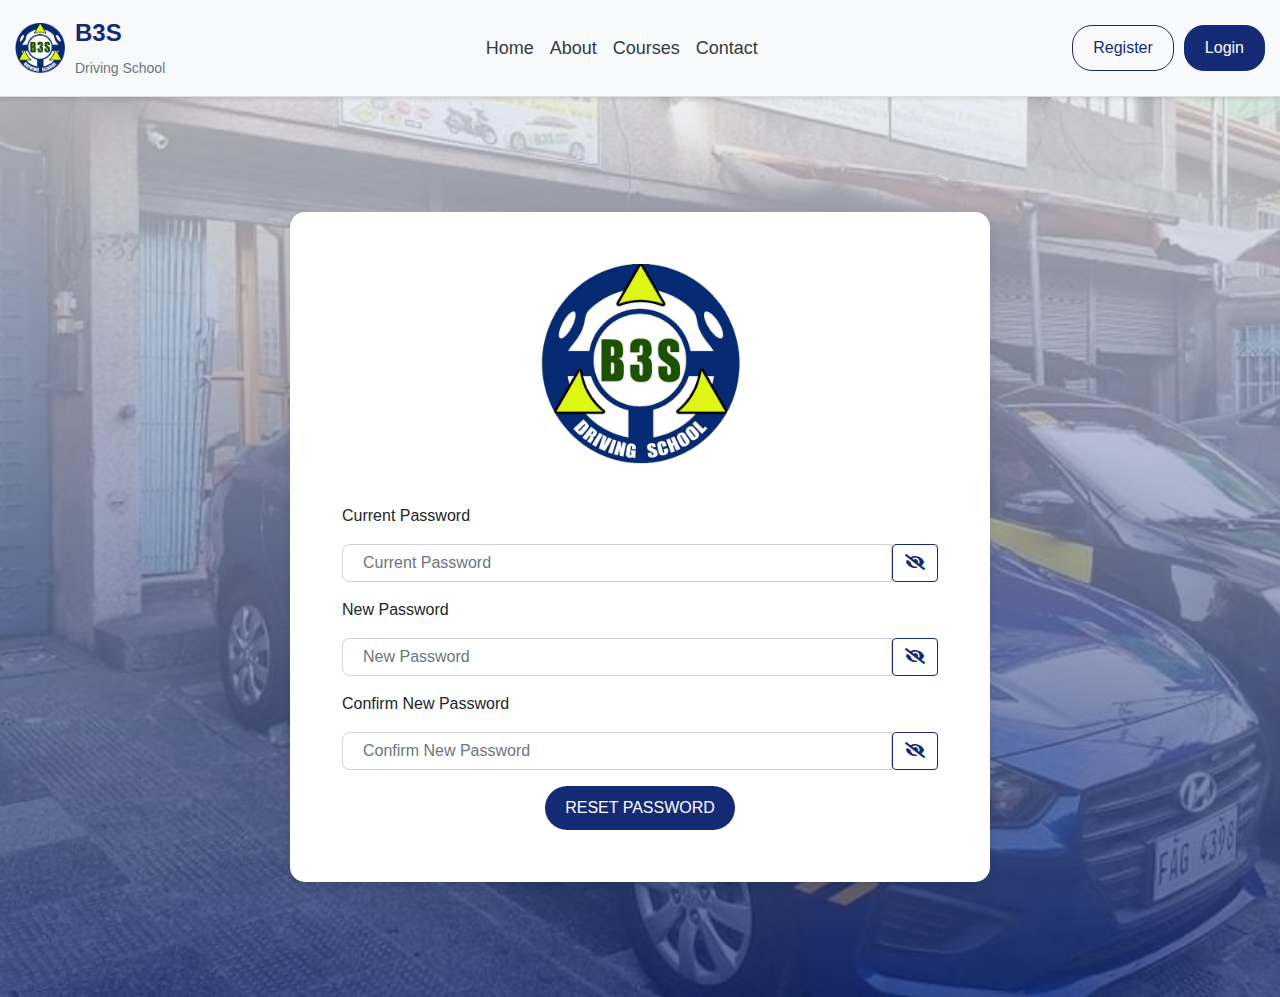
==== change.html @ 0b0b193e "anything" ====
<!DOCTYPE html>
<html lang="en">
<head>
    <meta charset="UTF-8">
    <meta name="viewport" content="width=device-width, initial-scale=1.0">
    <title>Reset Password</title>
    <link href="https://stackpath.bootstrapcdn.com/bootstrap/4.5.2/css/bootstrap.min.css" rel="stylesheet">
    <link rel="stylesheet" href="https://cdnjs.cloudflare.com/ajax/libs/font-awesome/5.15.4/css/all.min.css"> 
    <link rel="stylesheet" href="styles.css">
</head>
<body>
    <div class="top-section">
        <nav class="navbar navbar-expand-lg navbar-light bg-light">
            <div class="container-fluid">
                <a class="navbar-brand d-flex align-items-center" href="#">
                    <img src="assets/logo.png" alt="B3S Logo" height="50">
                    <div>
                        <span class="brand-name">B3S</span><br>
                        <span class="sub-title">Driving School</span>
                    </div>
                </a>
                <div class="collapse navbar-collapse" id="navbarNav">
                    <div class="d-flex justify-content-center flex-grow-1">
                        <ul class="navbar-nav">
                            <li class="nav-item"><a class="nav-link text-dark" href="#">Home</a></li>
                            <li class="nav-item"><a class="nav-link text-dark" href="#">About</a></li>
                            <li class="nav-item"><a class="nav-link text-dark" href="courses.html">Courses</a></li>
                            <li class="nav-item"><a class="nav-link text-dark" href="#">Contact</a></li>
                        </ul>
                    </div>
                    <div class="d-flex mt-3 mt-lg-0">
                        <button class="btn btn-outline-primary me-2" type="button">Register</button>
                        <button class="btn btn-primary" type="button">Login</button>
                    </div>
                </div>
                <button class="navbar-toggler" type="button" data-toggle="collapse" data-target="#navbarNav" aria-controls="navbarNav" aria-expanded="false" aria-label="Toggle navigation">
                    <span class="navbar-toggler-icon"></span>
                </button>
            </div>
        </nav>
    </div>


    <main class="d-flex align-items-center">
        <div class="container d-flex justify-content-center">
            <div class="card login-card">
                <div class="card-body">
                    <img src="assets/logo.png" alt="Logo" class="login-logo"><br>
                    <form class="login-form">
                        <div class="mb-3">
                            <label for="current-password" class="form-label">Current Password</label>
                            <div class="input-group">
                                <input type="password" class="form-control" id="current-password" placeholder="Current Password">
                                <button class="btn btn-outline-primary" type="button" id="toggleCurrentPassword"><i class="fas fa-eye-slash"></i></button>
                            </div>               
                        </div>
                        <div class="mb-3">
                            <label for="new-password" class="form-label">New Password</label>
                            <div class="input-group">
                                <input type="password" class="form-control" id="new-password" placeholder="New Password">
                                <button class="btn btn-outline-primary" type="button" id="toggleNewPassword"><i class="fas fa-eye-slash"></i></button>
                            </div>          
                        </div>
                        <div class="mb-3">
                            <label for="confirm-password" class="form-label">Confirm New Password</label>
                            <div class="input-group">
                                <input type="password" class="form-control" id="confirm-password" placeholder="Confirm New Password">
                                <button class="btn btn-outline-primary" type="button" id="toggleConfirmPassword"><i class="fas fa-eye-slash"></i></button>
                            </div>
                        </div>                    
                        <div class="d-flex justify-content-center">
                            <button type="button" class="btn btn-outline-primary login-btn">RESET PASSWORD</button>
                        </div>
                    </form>
                </div>
            </div>
        </div>
    </main>    
    
<script src="https://code.jquery.com/jquery-3.6.0.min.js"></script>
<script src="https://cdn.jsdelivr.net/npm/@popperjs/core@2.11.6/dist/umd/popper.min.js"></script>
<script src="https://cdn.jsdelivr.net/npm/bootstrap@5.3.0-alpha1/dist/js/bootstrap.min.js"></script>
<script src="change.js"></script>
</body>
</html>
---- styles.css ----
body {
    font-family: 'Arial', sans-serif;
    margin: 0;
    min-height: 100vh;
    overflow: hidden;
    background: linear-gradient(rgba(254, 254, 254, 0.7), rgba(20, 42, 116, 0.7)), url('assets/b3s.jpg');
    background-size: cover;
    background-position: center;
}

/* Navbar Styles */
.navbar {
    position: relative;
    top: 0;
    width: 100%;
    z-index: 1000; /* Ensure it's above other elements */
    background-color: rgba(255, 255, 255, 0.9); /* Semi-transparent background for navbar */
    border-bottom: 1px solid #ddd; /* Optional: border for better visibility */
    padding: 10px 0; /* Optional: padding for spacing */
    box-shadow: 0 2px 4px rgba(0, 0, 0, 0.1); /* Optional: subtle shadow for better visibility */
    transition: top 0.3s; /* Smooth transition for hiding/showing */
}



/* Navbar Brand Styles */
.navbar-brand {
    display: flex;
    align-items: center;
}

.navbar-brand img {
    height: 50px;
    margin-right: 10px;
}

.navbar-brand .brand-name {
    font-weight: bold;
    font-size: 24px;
    color: #142a74; /* Updated text color */
    margin: 0;
}

.navbar-brand .sub-title {
    font-size: 14px;
    color: #6c757d; /* Updated text color */
    margin: 0;
}

/* Navbar Link Styles */
.navbar-nav .nav-link {
    font-size: 18px;
    color: #343a40 !important; /* Updated text color */
}

.navbar .btn {
    font-size: 16px;
    padding: 10px 20px;
    border-radius: 20px;
    margin-left: 10px;
}

/* Button Styles */
.btn-outline-primary {
    color: #142A74;
    border-color: #142A74;
}

.btn-outline-primary:hover {
    background-color: #142A74 !important;
    color: white;
    border-color: #142A74;
}

.btn-primary {
    background-color: #142A74;
    border-color: #142A74;
}

.btn-primary:hover {
    background-color: #0d1d51 !important;
    border-color: #0d1d51;
}

/* Navbar Menu Style (hidden by default) */
.navbar-nav-slide {
    position: fixed;
    top: 0;
    right: 0;
    width: 250px;
    height: 100%;
    background-color: white;
    box-shadow: -4px 0px 8px rgba(0, 0, 0, 0.2);
    transform: translateX(100%); /* Default position: hidden */
    transition: transform 0.3s ease-in-out;
    z-index: 1000;
    overflow-y: auto; /* Allows scrolling if content overflows */
}

/* Navbar Menu Slide Out Effect */
.navbar-nav-slide.show {
    transform: translateX(0);
}
/* Overlay styles */
.overlay {
    position: fixed;
    top: 0;
    left: 0;
    width: 100%;
    height: 100%;
    background: rgba(0, 0, 0, 0.5);
    opacity: 0;
    transition: opacity 0.3s ease-in-out;
    z-index: 999;
    display: none; /* Hidden by default */
}

/* Show overlay when navbar is open */
.overlay.show {
    opacity: 1;
    display: block; /* Show when navbar is open */
}

/* Responsive adjustments */
@media (max-width: 991.98px) {
    .navbar-nav-slide {
        display: flex;
        flex-direction: column;
        justify-content: center;
        align-items: center;
    }

    .navbar-collapse {
        display: flex;
        flex-direction: column;
    }
}
p {
    font-size: 20px;
}

.input-group-text, .btn-outline-secondary {
    cursor: pointer;
}

.login-logo {
    width: 50%;
    height: auto;
}

/* Main container styles */
main {
    min-height: 100vh;
}

/* Card styles */
.card {
    border: none;
    border-radius: 15px;
    box-shadow: 0 4px 8px rgba(0, 0, 0, 0.1);
    background: #fff;
    padding: 2rem;
    max-width: 700px;
    width: 100%;
}
/* Updated button styles */
/* Updated button styles */
.save-btn {
    background-color: #142A74;
    color: #fff;
    border: none;
    border-radius: 50px;
    padding: 10px 20px;
    transition: background-color 0.3s ease;
}

.save-btn:hover {
    background-color: #0d1d51 !important;
    color: white !important;
}

/* Center the button container */
.d-flex-center {
    display: flex;
    justify-content: center; /* Center horizontally */
    align-items: center;     /* Center vertically (if needed) */
    width: 100%;
    margin-top: 2rem;        /* Adjust margin as needed */
}

/* Logo image styles */
.login-logo {
    display: block;
    margin: 0 auto;
    width: 200px; /* Adjust as needed */
}

/* Form styles */
.login-form {
    margin-top: 1rem;
}


/* Input styles */
.form-control {
    border-radius: 8px;
    border: 1px solid #ced4da;
    padding: 0.75rem 1.25rem;
    font-size: 1rem;
}

.input-group-text {
    border-radius: 8px 0 0 8px;
    background: #f8f9fa;
    border: 1px solid #ced4da;
}

.input-group {
    margin-top: 0.5rem;
}

/* Password toggle button styles */
.btn-outline-secondary {
    border-radius: 0 8px 8px 0;
}

.btn-outline-secondary i {
    font-size: 1.5rem;
}

.login-btn {
    background-color: #142A74;
    color: #fff;
    border: none;
    border-radius: 50px;
    padding: 10px 20px;
    transition: background-color 0.3s ease;
}
.login-btn:hover {
    background-color: #0d1d51 !important;
    color: white !important;
}

/* Link styles */
.text-dark {
    color: #142a74;
}

.text-dark:hover {
    text-decoration: underline;
}


.verification-code-input {
    width: 50px;
    height: 50px;
    text-align: center;
    font-size: 24px;
    margin: 0 5px;
    border: 1px solid #ccc;
    border-radius: 5px;
}
/* Custom Radio Button Styles */
.form-check-input {
    border: 2px solid #142a74;
    background-color: #fff;
    border-radius: 50%;
    position: relative;
    width: 1.5em;
    height: 1.5em;
    appearance: none;
}

.form-check-input:checked {
    background-color: #142a74;
    border-color: #142a74;
}
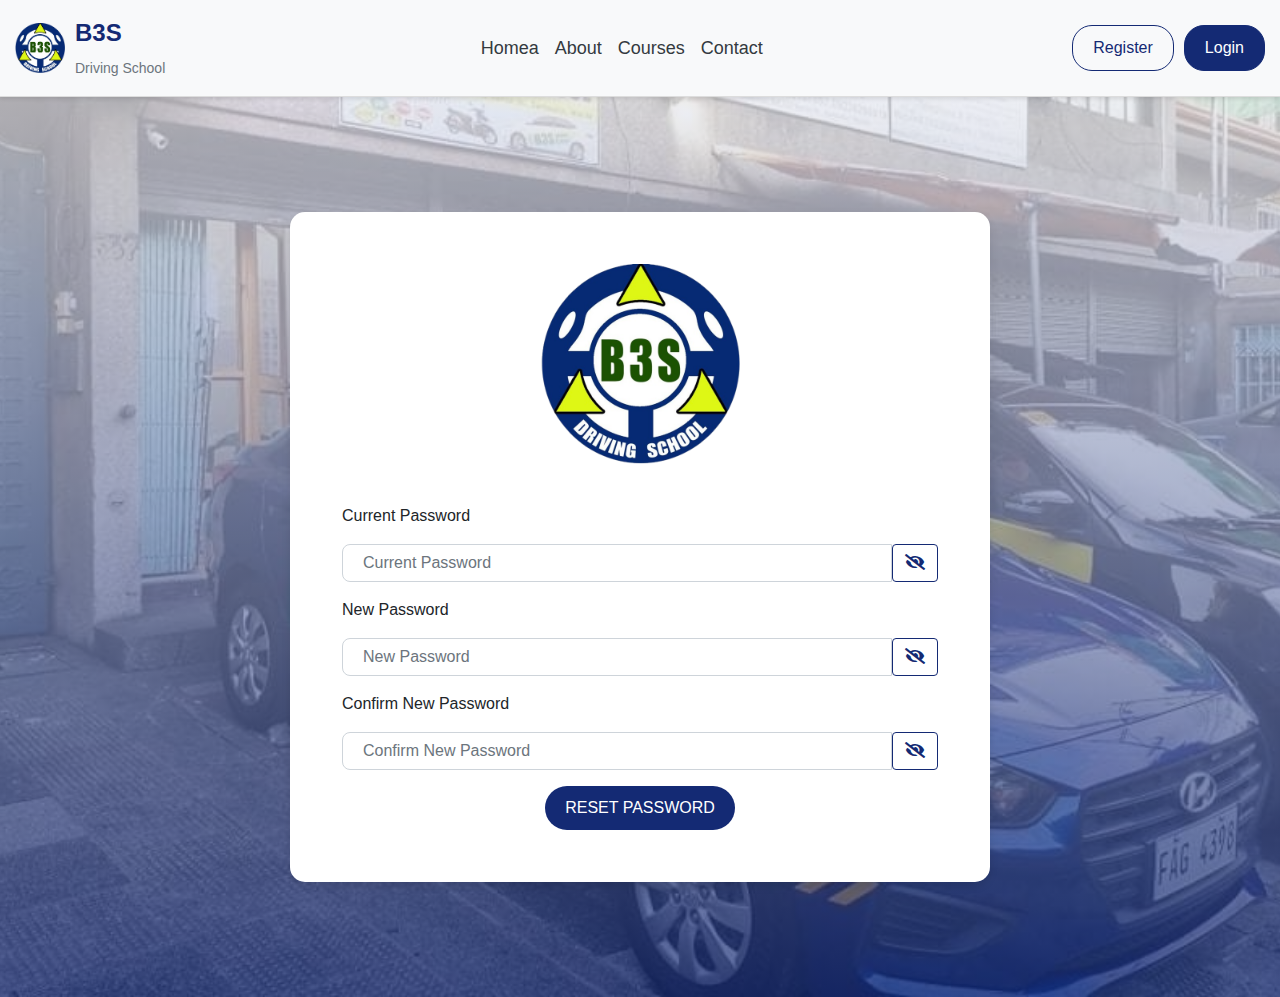
==== commit 360be2a2: "Homea" ====
--- a/change.html
+++ b/change.html
@@ -22,7 +22,7 @@
                 <div class="collapse navbar-collapse" id="navbarNav">
                     <div class="d-flex justify-content-center flex-grow-1">
                         <ul class="navbar-nav">
-                            <li class="nav-item"><a class="nav-link text-dark" href="#">Home</a></li>
+                            <li class="nav-item"><a class="nav-link text-dark" href="#">Homea</a></li>
                             <li class="nav-item"><a class="nav-link text-dark" href="#">About</a></li>
                             <li class="nav-item"><a class="nav-link text-dark" href="courses.html">Courses</a></li>
                             <li class="nav-item"><a class="nav-link text-dark" href="#">Contact</a></li>
